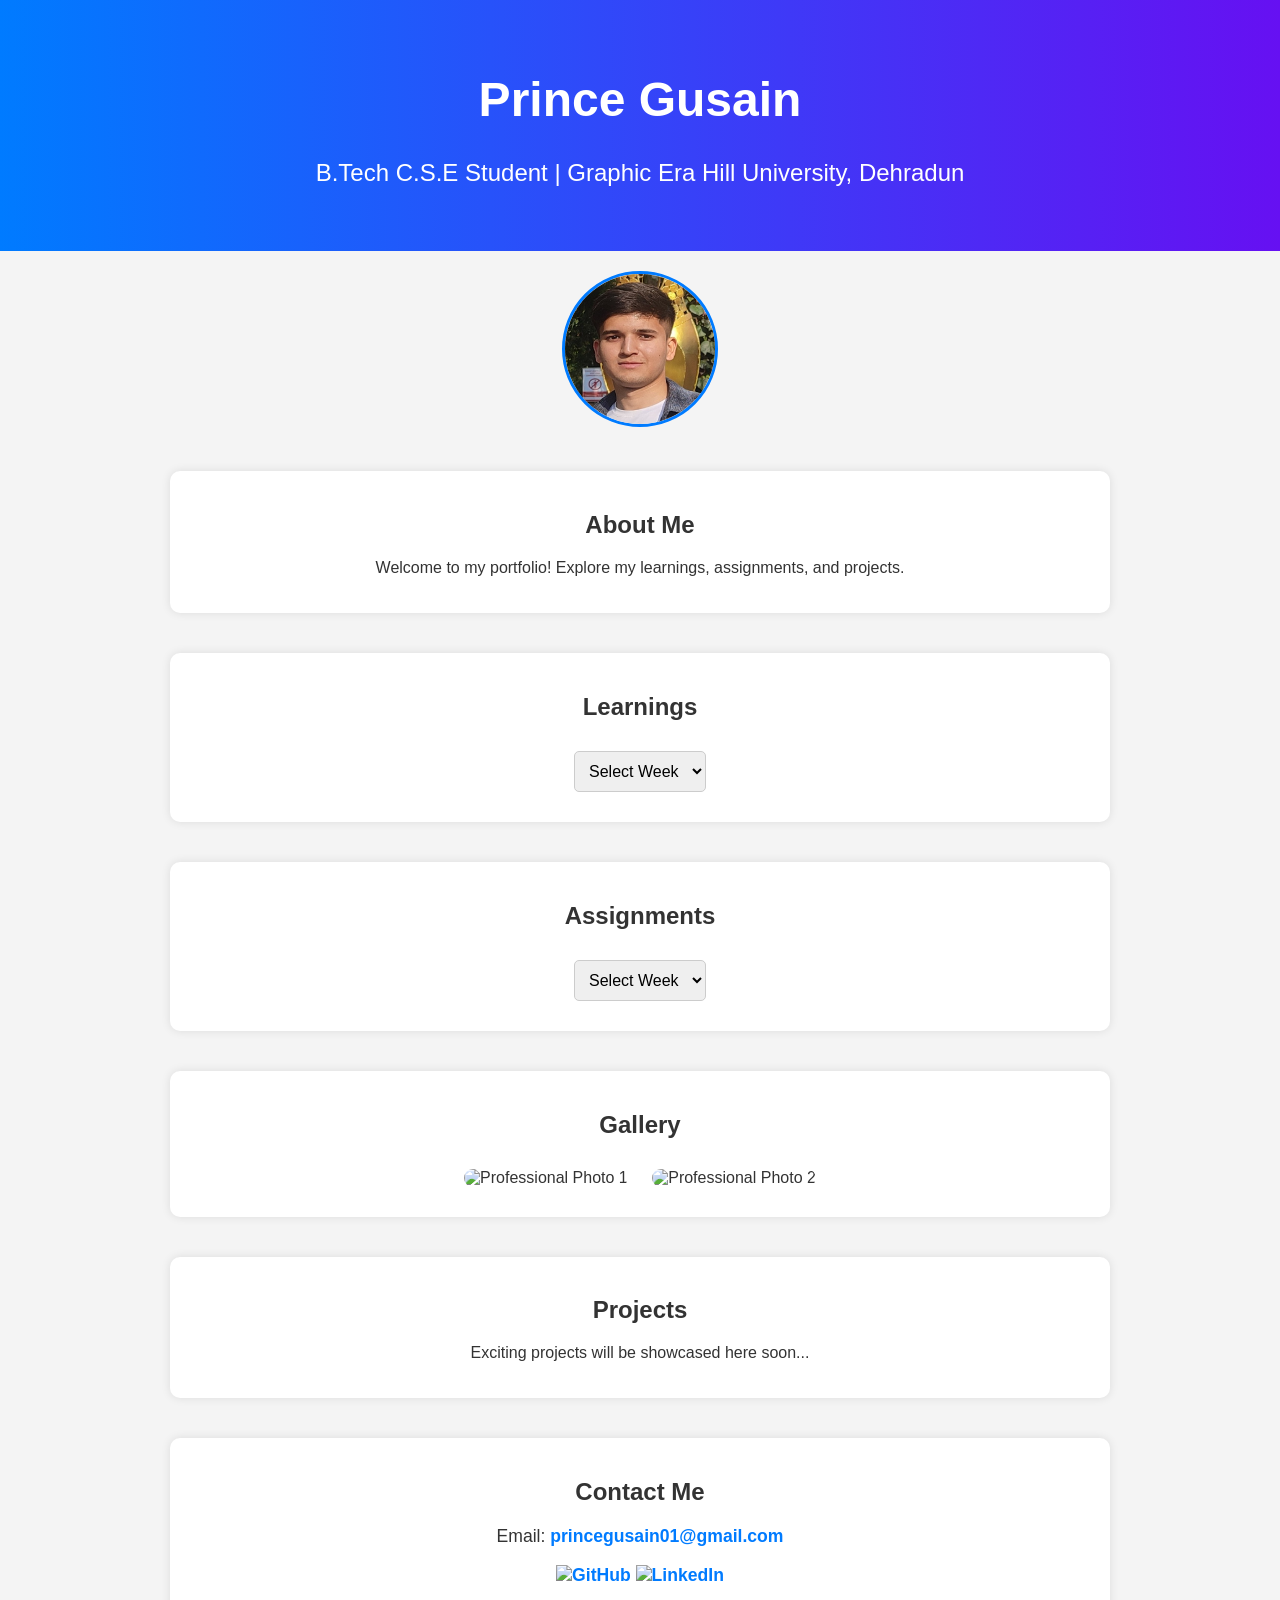
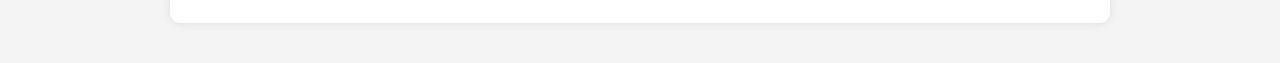
==== index.html @ 4e8738b8 "Update index.html" ====
<!DOCTYPE html>
<html lang="en">

<head>
    <meta charset="UTF-8">
    <meta name="viewport" content="width=device-width, initial-scale=1.0">
    <title>Prince Gusain - Portfolio</title>
    <style>
        body {
            font-family: 'Poppins', sans-serif;
            margin: 0;
            padding: 0;
            background: #f4f4f4;
            color: #333;
        }

        header {
            background: linear-gradient(to right, #007BFF, #6610f2);
            color: white;
            text-align: center;
            padding: 40px 20px;
            font-size: 1.5em;
        }

        .profile {
            text-align: center;
            margin-top: 20px;
        }

        .profile img {
            width: 150px;
            height: 150px;
            border-radius: 50%;
            border: 3px solid #007BFF;
        }

        .container {
            max-width: 900px;
            margin: 40px auto;
            background: white;
            padding: 20px;
            border-radius: 10px;
            box-shadow: 0px 0px 10px rgba(0, 0, 0, 0.1);
            text-align: center;
        }

        iframe {
            max-width: 100%;
            border-radius: 10px;
        }

        select {
            padding: 10px;
            margin: 10px;
            font-size: 1em;
            border-radius: 5px;
            border: 1px solid #ccc;
        }

        .gallery img {
            width: 150px;
            height: auto;
            margin: 10px;
            border-radius: 10px;
            transition: transform 0.3s;
        }

        .gallery img:hover {
            transform: scale(1.1);
        }

        a {
            color: #007BFF;
            text-decoration: none;
            font-weight: bold;
        }

        a:hover {
            text-decoration: underline;
        }

        .contact-info {
            font-size: 1.1em;
            margin-top: 10px;
        }

        .content {
            display: none;
            margin-top: 20px;
            padding: 20px;
            background: #e9ecef;
            border-radius: 10px;
            text-align: left;
        }
    </style>
    <script>
        function showContent(id, type) {
            let learningSections = ['week1-learning', 'week2-learning', 'week3-learning'];
            let assignmentSections = ['week1-assignment', 'week2-assignment', 'week3-assignment'];

            if (type === 'learning') {
                learningSections.forEach(section => {
                    document.getElementById(section).style.display = 'none';
                });
                if (id !== 'none') {
                    document.getElementById(id).style.display = 'block';
                }
            } else if (type === 'assignment') {
                assignmentSections.forEach(section => {
                    document.getElementById(section).style.display = 'none';
                });
                if (id !== 'none') {
                    document.getElementById(id).style.display = 'block';
                }
            }
        }
    </script>
</head>

<body>
    <header>
        <h1>Prince Gusain</h1>
        <p>B.Tech C.S.E Student | Graphic Era Hill University, Dehradun</p>
    </header>

    <section class="profile">
        <img src="profile.jpg" alt="Profile Picture">
    </section>

    <section class="container">
        <h2>About Me</h2>
        <p>Welcome to my portfolio! Explore my learnings, assignments, and projects.</p>
    </section>

    <section class="container">
        <h2>Learnings</h2>
        <select onchange="showContent(this.value, 'learning')">
            <option value="none">Select Week</option>
            <option value="week1-learning">Week 1</option>
            <option value="week2-learning">Week 2</option>
            <option value="week3-learning">Week 3</option>
        </select>

        <div id="week1-learning" class="content">
            <h3>Week 1 Learnings</h3>
            <p>In the first week, we began by learning about the subject, followed by an introduction to the
                e-portfolio. Next, we focused on self-introduction, where each of us was called to the stage to
                introduce ourselves to the class.</p>
        </div>
        <div id="week2-learning" class="content">
            <h3>Week 2 Learnings</h3>
            <p>In the second week, we were given a self-profiling sheet to fill out, which included questions about our
                personality, strengths, weaknesses, and more. Later, the responses were discussed in class, where each
                student was asked to share their answers.</p>
        </div>
        <div id="week3-learning" class="content">
            <h3>Week 3 Learnings</h3>
            <p>Content for Week 3 goes here...</p>
        </div>
    </section>

    <section class="container">
        <h2>Assignments</h2>
        <select onchange="showContent(this.value, 'assignment')">
            <option value="none">Select Week</option>
            <option value="week1-assignment">Week 1</option>
            <option value="week2-assignment">Week 2</option>
            <option value="week3-assignment">Week 3</option>
        </select>

        <div id="week1-assignment" class="content">
            <h3>Week 1 Assignments</h3>
            <iframe width="560" height="315" src="https://www.youtube.com/embed/slmmcpXMfIc?si=Z_7_9_yW4jCoWh1K"
                allowfullscreen></iframe>
        </div>
<!--         <div id="week2-assignment" class="content">
            <h3>Week 2 Assignments</h3>
            <p>Assignment content for Week 2 goes here...</p>
        </div> -->
        <div id="week2-assignment" class="content">
    <h3>Week 2 Assignments</h3>
    <p>Click below to view the scanned images of the assignment:</p>
    <a id="week2-assignment-link" href="#" target="_blank">
        <img src="w2p1" alt="Week 2 Assignment" width="200">
         <img src="w2p2" alt="Week 2 Assignment" width="200">
    </a>
</div>

        <div id="week3-assignment" class="content">
            <h3>Week 3 Assignments</h3>
            <p>Assignment content for Week 3 goes here...</p>
        </div>
    </section>

    <section class="container">
        <h2>Gallery</h2>
        <div class="gallery">
            <img src="photo1.jpg" alt="Professional Photo 1">
            <img src="photo2.jpg" alt="Professional Photo 2">
        </div>
    </section>

    <section class="container">
        <h2>Projects</h2>
        <p>Exciting projects will be showcased here soon...</p>
    </section>

    <section class="container">
        <h2>Contact Me</h2>
        <p class="contact-info">
            Email: <a href="mailto:princegusain01@gmail.com">princegusain01@gmail.com</a>
        </p>
        <p class="contact-info">
            <a href="https://github.com/yourgithub" target="_blank">
                <img src="github.jpg" alt="GitHub" width="40" height="40">
            </a>
            <a href="https://linkedin.com/in/yourlinkedin" target="_blank">
                <img src="linkedin.jpg" alt="LinkedIn" width="40" height="40">
            </a>
        </p>
    </section>
</body>

</html>
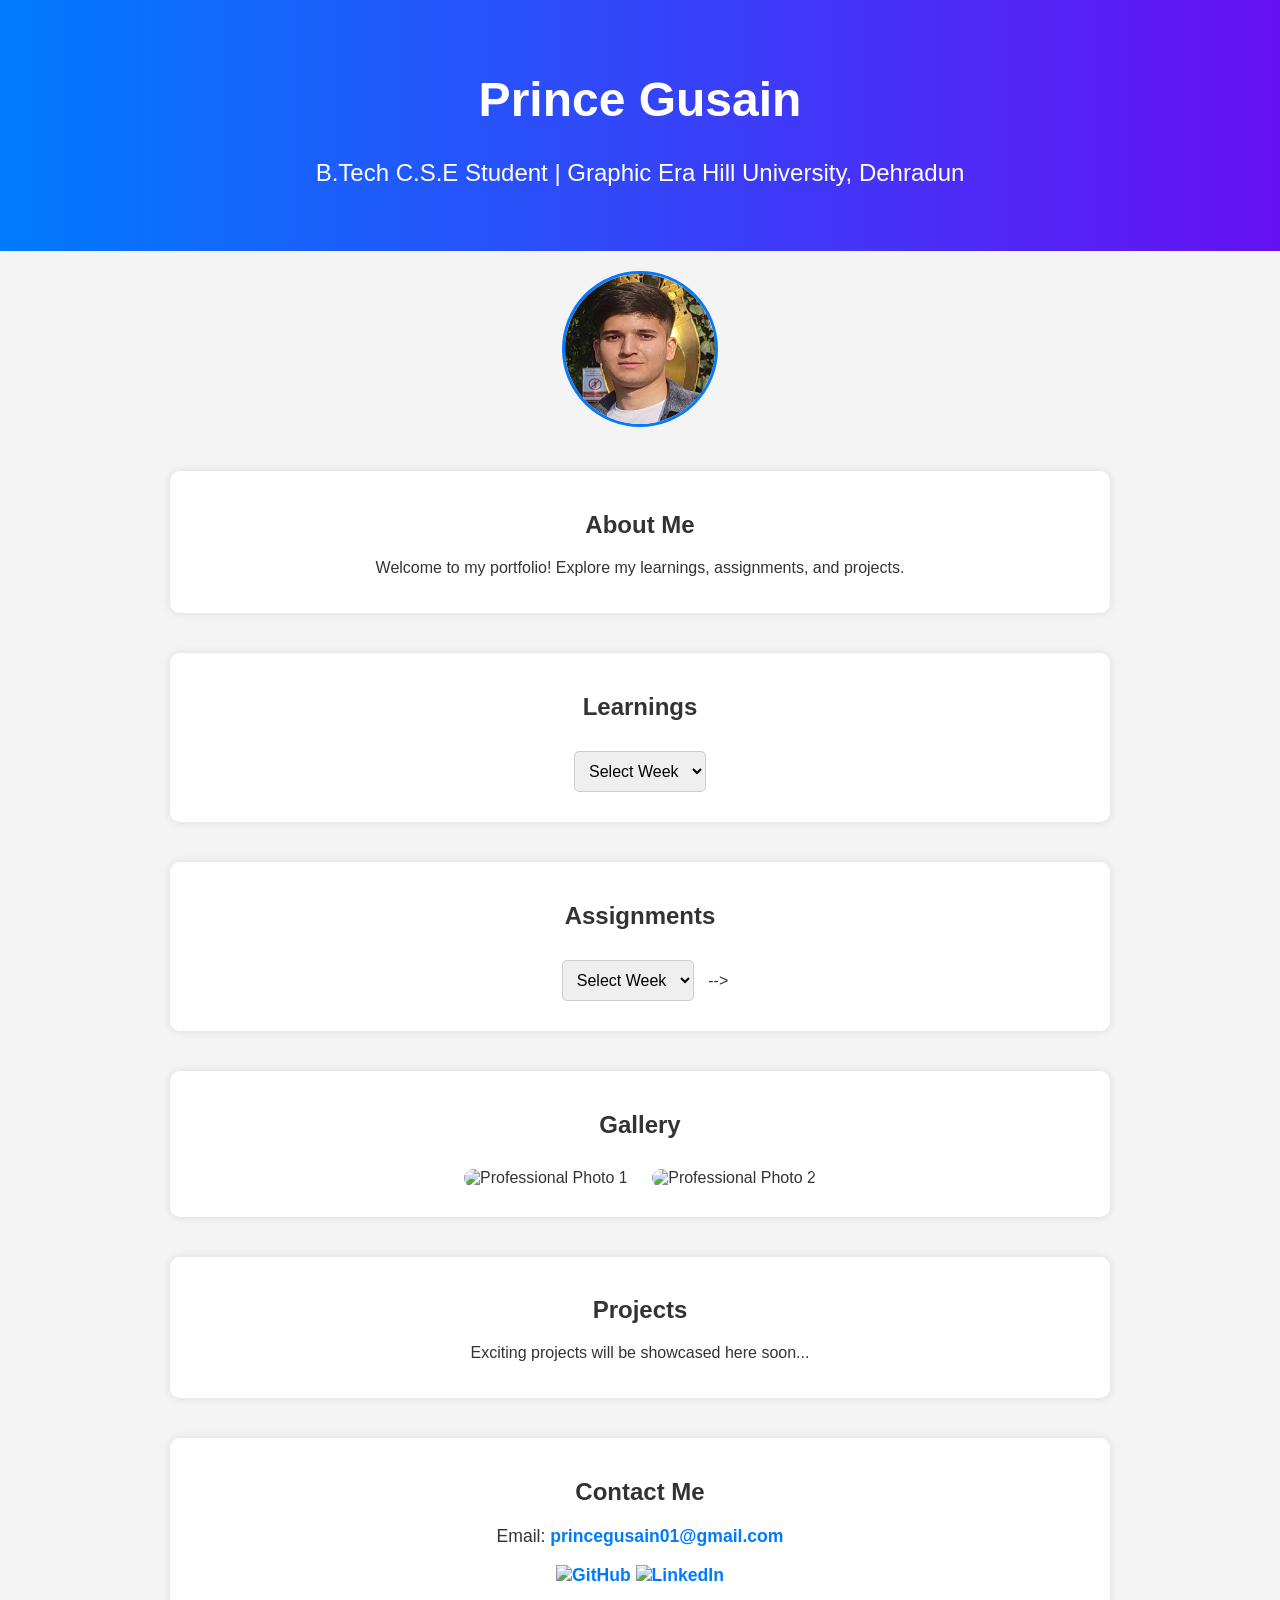
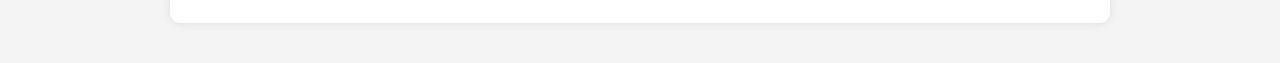
==== commit c1cd2743: "Update index.html" ====
--- a/index.html
+++ b/index.html
@@ -177,14 +177,107 @@
             <h3>Week 2 Assignments</h3>
             <p>Assignment content for Week 2 goes here...</p>
         </div> -->
-        <div id="week2-assignment" class="content">
+<!--         <div id="week2-assignment" class="content">
     <h3>Week 2 Assignments</h3>
     <p>Click below to view the scanned images of the assignment:</p>
     <a id="week2-assignment-link" href="#" target="_blank">
-        <img src="w2p1" alt="Week 2 Assignment" width="200">
-         <img src="w2p2" alt="Week 2 Assignment" width="200">
+        <img src="w2p1.jpg" alt="Week 2 Assignment" width="200">
+         <img src="w2p2.jpg" alt="Week 2 Assignment" width="200">
     </a>
+</div> -->
+<!--         <div id="week2-assignment" class="content">
+    <h3>Week 2 Assignments</h3>
+    <p>Click below to view the scanned images of the assignment:</p>
+    <button onclick="showAssignmentImages()">View Assignment</button>
+    <div id="assignment-images" style="display: none; margin-top: 20px;">
+        <img src="w2p1.jpg" alt="Scanned Assignment Page 1" width="300">
+        <img src="w2p2.jpg" alt="Scanned Assignment Page 2" width="300">
+<!--         <img src="image3.jpg" alt="Scanned Assignment Page 3" width="300"> -->
+        <!-- Add more images as needed -->
+    </div>
+</div> -->
+<div id="week2-assignment" class="content">
+    <h3>Week 2 Assignments</h3>
+    <p>Click below to view the scanned images of the assignment:</p>
+    <button onclick="showAssignmentImages()">View Assignment</button>
+    
+    <div id="assignment-images" style="display: none; margin-top: 20px;">
+        <img src="image1.jpg" alt="Scanned Assignment Page 1" class="thumbnail" onclick="openModal(this)">
+        <img src="image2.jpg" alt="Scanned Assignment Page 2" class="thumbnail" onclick="openModal(this)">
+        <img src="image3.jpg" alt="Scanned Assignment Page 3" class="thumbnail" onclick="openModal(this)">
+        <!-- Add more images as needed -->
+    </div>
 </div>
+
+<!-- Modal for Full-Size Image -->
+<div id="image-modal" class="modal">
+    <span class="close" onclick="closeModal()">&times;</span>
+    <img class="modal-content" id="full-image">
+</div>
+
+<style>
+    .thumbnail {
+        width: 200px;
+        cursor: pointer;
+        margin: 10px;
+        border-radius: 10px;
+        transition: transform 0.3s;
+    }
+    
+    .thumbnail:hover {
+        transform: scale(1.1);
+    }
+
+    .modal {
+        display: none;
+        position: fixed;
+        z-index: 1000;
+        left: 0;
+        top: 0;
+        width: 100%;
+        height: 100%;
+        background-color: rgba(0, 0, 0, 0.8);
+        text-align: center;
+    }
+
+    .modal-content {
+        max-width: 90%;
+        max-height: 90%;
+        margin-top: 5%;
+    }
+
+    .close {
+        position: absolute;
+        top: 10px;
+        right: 25px;
+        color: white;
+        font-size: 35px;
+        font-weight: bold;
+        cursor: pointer;
+    }
+</style>
+
+<script>
+    function showAssignmentImages() {
+        document.getElementById("assignment-images").style.display = "block";
+    }
+
+    function openModal(imgElement) {
+        document.getElementById("full-image").src = imgElement.src;
+        document.getElementById("image-modal").style.display = "block";
+    }
+
+    function closeModal() {
+        document.getElementById("image-modal").style.display = "none";
+    }
+</script>
+
+
+<script>
+    function showAssignmentImages() {
+        document.getElementById("assignment-images").style.display = "block";
+    }
+</script>
 
         <div id="week3-assignment" class="content">
             <h3>Week 3 Assignments</h3>
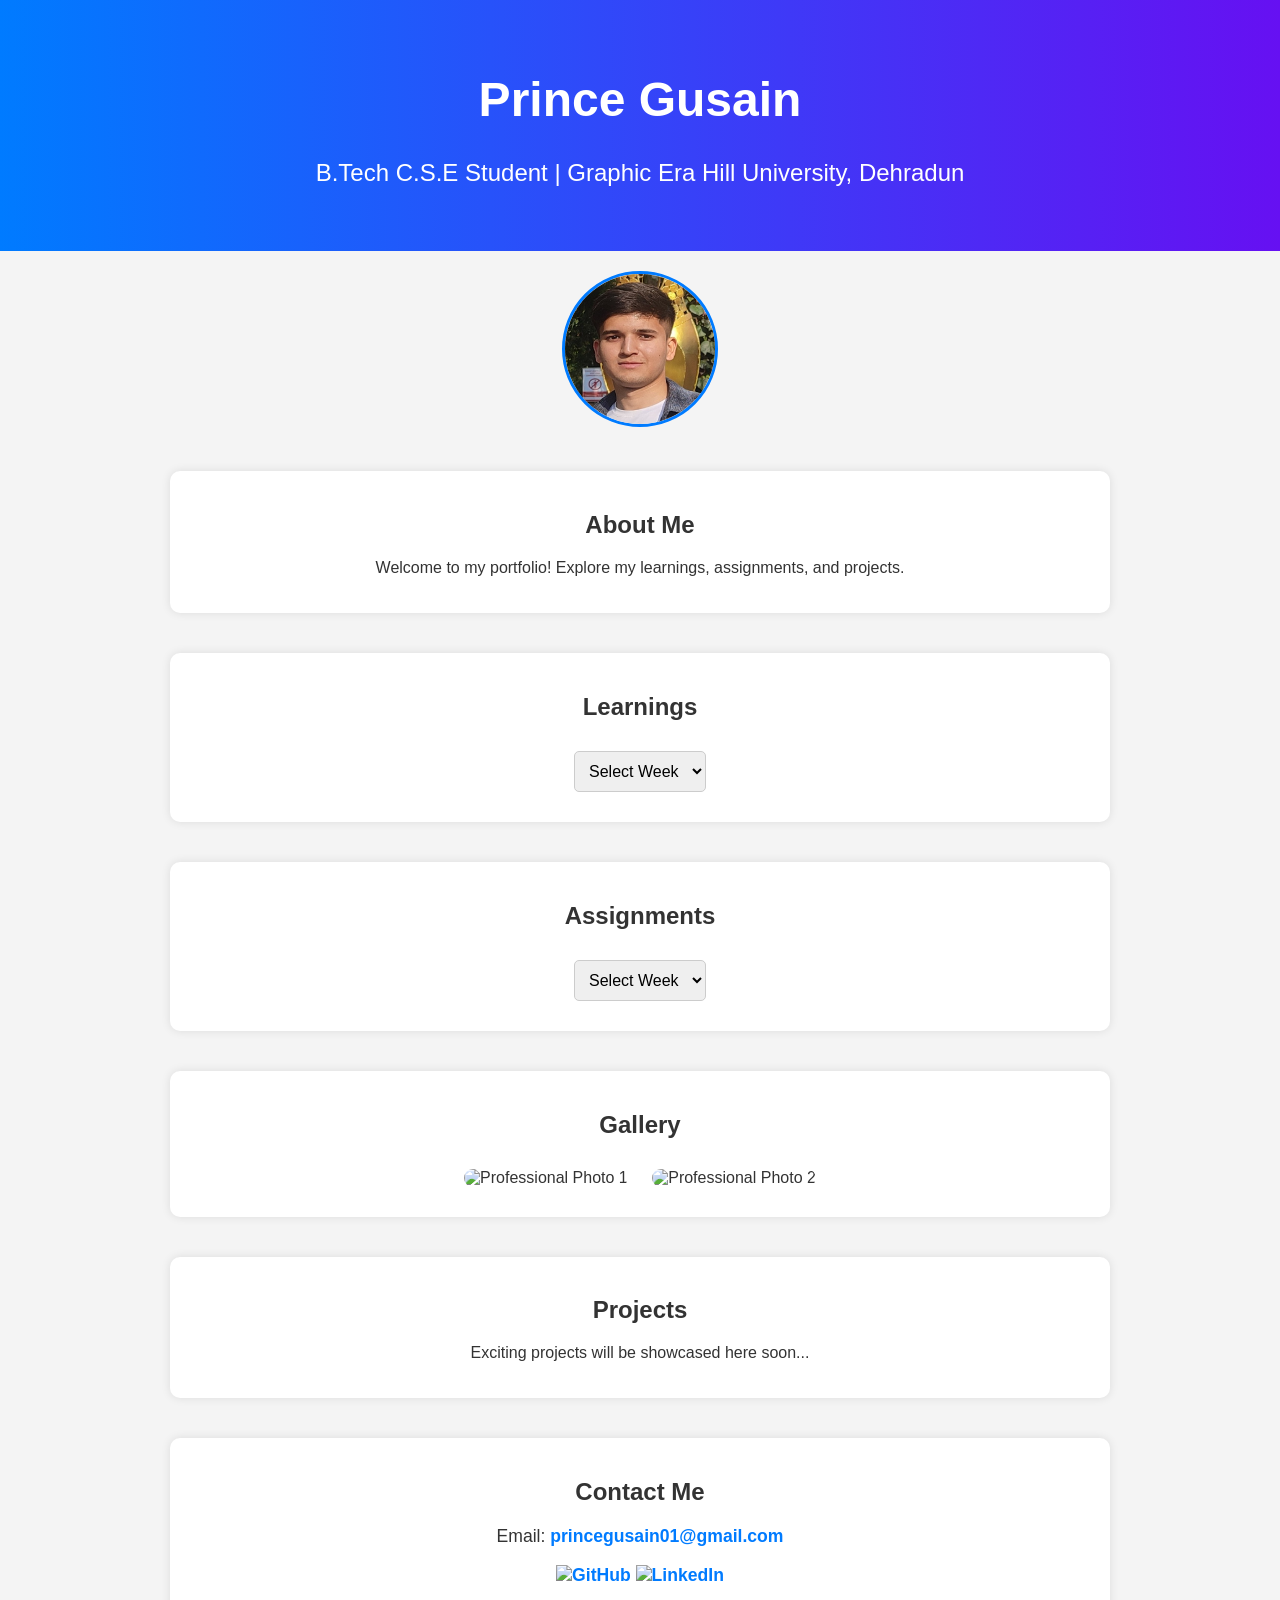
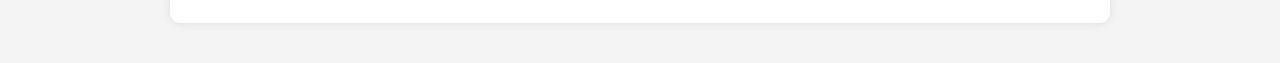
==== commit a97b6eea: "Update index.html" ====
--- a/index.html
+++ b/index.html
@@ -173,39 +173,14 @@
             <iframe width="560" height="315" src="https://www.youtube.com/embed/slmmcpXMfIc?si=Z_7_9_yW4jCoWh1K"
                 allowfullscreen></iframe>
         </div>
-<!--         <div id="week2-assignment" class="content">
-            <h3>Week 2 Assignments</h3>
-            <p>Assignment content for Week 2 goes here...</p>
-        </div> -->
-<!--         <div id="week2-assignment" class="content">
-    <h3>Week 2 Assignments</h3>
-    <p>Click below to view the scanned images of the assignment:</p>
-    <a id="week2-assignment-link" href="#" target="_blank">
-        <img src="w2p1.jpg" alt="Week 2 Assignment" width="200">
-         <img src="w2p2.jpg" alt="Week 2 Assignment" width="200">
-    </a>
-</div> -->
-<!--         <div id="week2-assignment" class="content">
-    <h3>Week 2 Assignments</h3>
-    <p>Click below to view the scanned images of the assignment:</p>
-    <button onclick="showAssignmentImages()">View Assignment</button>
-    <div id="assignment-images" style="display: none; margin-top: 20px;">
-        <img src="w2p1.jpg" alt="Scanned Assignment Page 1" width="300">
-        <img src="w2p2.jpg" alt="Scanned Assignment Page 2" width="300">
-<!--         <img src="image3.jpg" alt="Scanned Assignment Page 3" width="300"> -->
-        <!-- Add more images as needed -->
-    </div>
-</div> -->
 <div id="week2-assignment" class="content">
     <h3>Week 2 Assignments</h3>
     <p>Click below to view the scanned images of the assignment:</p>
     <button onclick="showAssignmentImages()">View Assignment</button>
     
     <div id="assignment-images" style="display: none; margin-top: 20px;">
-        <img src="image1.jpg" alt="Scanned Assignment Page 1" class="thumbnail" onclick="openModal(this)">
-        <img src="image2.jpg" alt="Scanned Assignment Page 2" class="thumbnail" onclick="openModal(this)">
-        <img src="image3.jpg" alt="Scanned Assignment Page 3" class="thumbnail" onclick="openModal(this)">
-        <!-- Add more images as needed -->
+        <img src="w2p1.jpg" alt="Scanned Assignment Page 1" class="thumbnail" onclick="openModal(this)">
+        <img src="w2p2.jpg" alt="Scanned Assignment Page 2" class="thumbnail" onclick="openModal(this)">
     </div>
 </div>
 
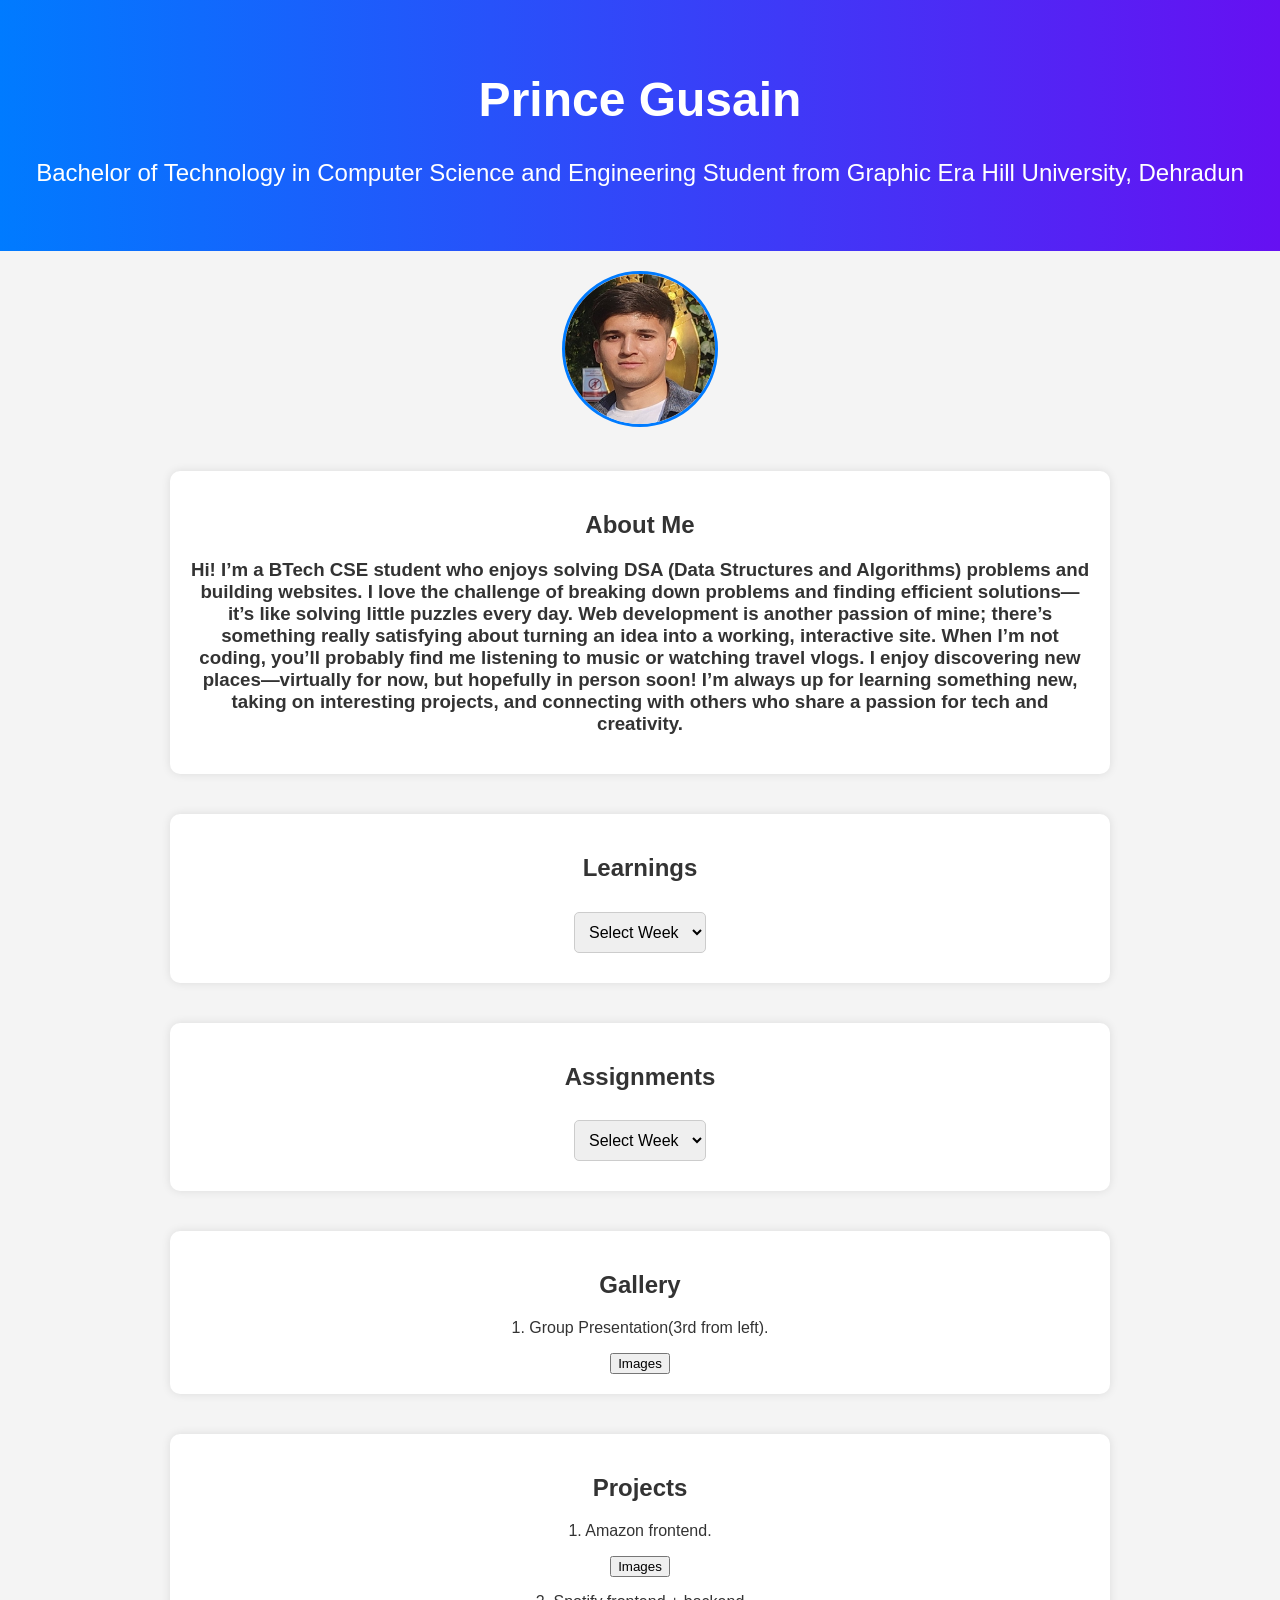
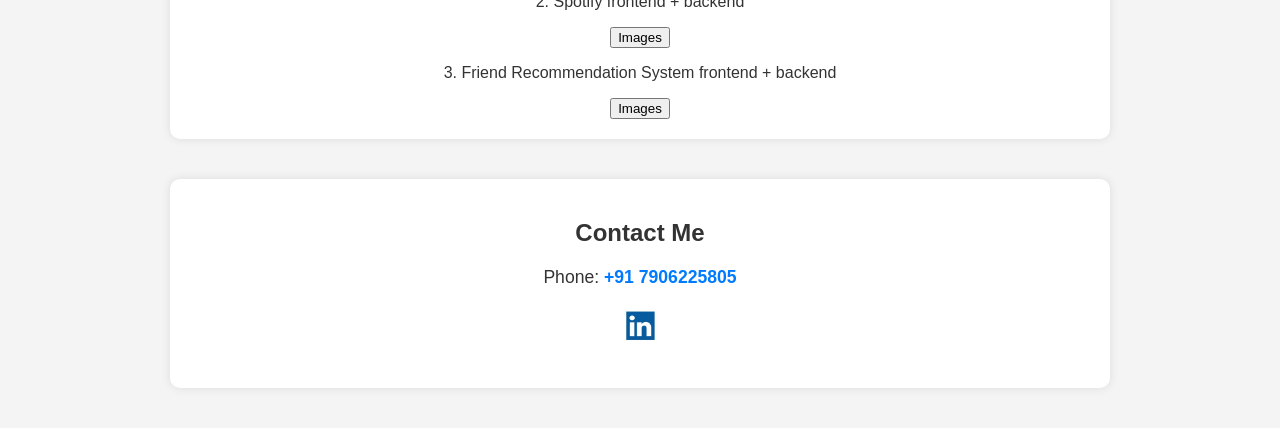
==== commit 5480f65f: "Add files via upload" ====
--- a/index.html
+++ b/index.html
@@ -5,122 +5,15 @@
     <meta charset="UTF-8">
     <meta name="viewport" content="width=device-width, initial-scale=1.0">
     <title>Prince Gusain - Portfolio</title>
-    <style>
-        body {
-            font-family: 'Poppins', sans-serif;
-            margin: 0;
-            padding: 0;
-            background: #f4f4f4;
-            color: #333;
-        }
-
-        header {
-            background: linear-gradient(to right, #007BFF, #6610f2);
-            color: white;
-            text-align: center;
-            padding: 40px 20px;
-            font-size: 1.5em;
-        }
-
-        .profile {
-            text-align: center;
-            margin-top: 20px;
-        }
-
-        .profile img {
-            width: 150px;
-            height: 150px;
-            border-radius: 50%;
-            border: 3px solid #007BFF;
-        }
-
-        .container {
-            max-width: 900px;
-            margin: 40px auto;
-            background: white;
-            padding: 20px;
-            border-radius: 10px;
-            box-shadow: 0px 0px 10px rgba(0, 0, 0, 0.1);
-            text-align: center;
-        }
-
-        iframe {
-            max-width: 100%;
-            border-radius: 10px;
-        }
-
-        select {
-            padding: 10px;
-            margin: 10px;
-            font-size: 1em;
-            border-radius: 5px;
-            border: 1px solid #ccc;
-        }
-
-        .gallery img {
-            width: 150px;
-            height: auto;
-            margin: 10px;
-            border-radius: 10px;
-            transition: transform 0.3s;
-        }
-
-        .gallery img:hover {
-            transform: scale(1.1);
-        }
-
-        a {
-            color: #007BFF;
-            text-decoration: none;
-            font-weight: bold;
-        }
-
-        a:hover {
-            text-decoration: underline;
-        }
-
-        .contact-info {
-            font-size: 1.1em;
-            margin-top: 10px;
-        }
-
-        .content {
-            display: none;
-            margin-top: 20px;
-            padding: 20px;
-            background: #e9ecef;
-            border-radius: 10px;
-            text-align: left;
-        }
-    </style>
-    <script>
-        function showContent(id, type) {
-            let learningSections = ['week1-learning', 'week2-learning', 'week3-learning'];
-            let assignmentSections = ['week1-assignment', 'week2-assignment', 'week3-assignment'];
-
-            if (type === 'learning') {
-                learningSections.forEach(section => {
-                    document.getElementById(section).style.display = 'none';
-                });
-                if (id !== 'none') {
-                    document.getElementById(id).style.display = 'block';
-                }
-            } else if (type === 'assignment') {
-                assignmentSections.forEach(section => {
-                    document.getElementById(section).style.display = 'none';
-                });
-                if (id !== 'none') {
-                    document.getElementById(id).style.display = 'block';
-                }
-            }
-        }
-    </script>
+    <link rel="stylesheet" href="style.css">
+    <script defer src="script.js"></script>
 </head>
 
 <body>
     <header>
         <h1>Prince Gusain</h1>
-        <p>B.Tech C.S.E Student | Graphic Era Hill University, Dehradun</p>
+        <p>Bachelor of Technology in Computer Science and Engineering Student from Graphic Era Hill University, Dehradun
+        </p>
     </header>
 
     <section class="profile">
@@ -129,7 +22,18 @@
 
     <section class="container">
         <h2>About Me</h2>
-        <p>Welcome to my portfolio! Explore my learnings, assignments, and projects.</p>
+        <p>
+        <h3>Hi! I’m a BTech CSE student who enjoys solving DSA (Data Structures and Algorithms) problems and building
+            websites. I love the challenge of breaking down problems and finding efficient solutions—it’s like solving
+            little puzzles every day. Web development is another passion of mine; there’s something really satisfying
+            about turning an idea into a working, interactive site.
+
+            When I’m not coding, you’ll probably find me listening to music or watching travel vlogs. I enjoy
+            discovering new places—virtually for now, but hopefully in person soon!
+
+            I’m always up for learning something new, taking on interesting projects, and connecting with others who
+            share a passion for tech and creativity.</h3>
+        </p>
     </section>
 
     <section class="container">
@@ -139,23 +43,35 @@
             <option value="week1-learning">Week 1</option>
             <option value="week2-learning">Week 2</option>
             <option value="week3-learning">Week 3</option>
+            <option value="week4-learning">Week 4</option>
+            <option value="week5-learning">Week 5</option>
+            <option value="week6-learning">Week 6</option>
         </select>
 
         <div id="week1-learning" class="content">
             <h3>Week 1 Learnings</h3>
             <p>In the first week, we began by learning about the subject, followed by an introduction to the
-                e-portfolio. Next, we focused on self-introduction, where each of us was called to the stage to
-                introduce ourselves to the class.</p>
+                e-portfolio...</p>
         </div>
         <div id="week2-learning" class="content">
             <h3>Week 2 Learnings</h3>
-            <p>In the second week, we were given a self-profiling sheet to fill out, which included questions about our
-                personality, strengths, weaknesses, and more. Later, the responses were discussed in class, where each
-                student was asked to share their answers.</p>
+            <p>In the second week, we were given a self-profiling sheet to fill out...</p>
         </div>
         <div id="week3-learning" class="content">
             <h3>Week 3 Learnings</h3>
-            <p>Content for Week 3 goes here...</p>
+            <p>In the third week, we had our group presentations.</p>
+        </div>
+        <div id="week4-learning" class="content">
+            <h3>Week 4 Learnings</h3>
+            <p>In the fourth week, we had to give speaches infront of the class.</p>
+        </div>
+        <div id="week5-learning" class="content">
+            <h3>Week 5 Learnings</h3>
+            <p>In the fifth week, we had group discussions.</p>
+        </div>
+        <div id="week6-learning" class="content">
+            <h3>Week 6 Learnings</h3>
+            <p>In the sixth week, our e portfolios are assessed and marks are given to us.</p>
         </div>
     </section>
 
@@ -166,127 +82,222 @@
             <option value="week1-assignment">Week 1</option>
             <option value="week2-assignment">Week 2</option>
             <option value="week3-assignment">Week 3</option>
+            <option value="week4-assignment">Week 4</option>
+            <option value="week5-assignment">Week 5</option>
+            <option value="week6-assignment">Week 6</option>
         </select>
 
+        <!-- Week 1 -->
         <div id="week1-assignment" class="content">
-            <h3>Week 1 Assignments</h3>
-            <iframe width="560" height="315" src="https://www.youtube.com/embed/slmmcpXMfIc?si=Z_7_9_yW4jCoWh1K"
-                allowfullscreen></iframe>
-        </div>
-<div id="week2-assignment" class="content">
-    <h3>Week 2 Assignments</h3>
-    <p>Click below to view the scanned images of the assignment:</p>
-    <button onclick="showAssignmentImages()">View Assignment</button>
-    
-    <div id="assignment-images" style="display: none; margin-top: 20px;">
-        <img src="w2p1.jpg" alt="Scanned Assignment Page 1" class="thumbnail" onclick="openModal(this)">
-        <img src="w2p2.jpg" alt="Scanned Assignment Page 2" class="thumbnail" onclick="openModal(this)">
-    </div>
-</div>
-
-<!-- Modal for Full-Size Image -->
-<div id="image-modal" class="modal">
-    <span class="close" onclick="closeModal()">&times;</span>
-    <img class="modal-content" id="full-image">
-</div>
-
-<style>
-    .thumbnail {
-        width: 200px;
-        cursor: pointer;
-        margin: 10px;
-        border-radius: 10px;
-        transition: transform 0.3s;
-    }
-    
-    .thumbnail:hover {
-        transform: scale(1.1);
-    }
-
-    .modal {
-        display: none;
-        position: fixed;
-        z-index: 1000;
-        left: 0;
-        top: 0;
-        width: 100%;
-        height: 100%;
-        background-color: rgba(0, 0, 0, 0.8);
-        text-align: center;
-    }
-
-    .modal-content {
-        max-width: 90%;
-        max-height: 90%;
-        margin-top: 5%;
-    }
-
-    .close {
-        position: absolute;
-        top: 10px;
-        right: 25px;
-        color: white;
-        font-size: 35px;
-        font-weight: bold;
-        cursor: pointer;
-    }
-</style>
-
-<script>
-    function showAssignmentImages() {
-        document.getElementById("assignment-images").style.display = "block";
-    }
-
-    function openModal(imgElement) {
-        document.getElementById("full-image").src = imgElement.src;
-        document.getElementById("image-modal").style.display = "block";
-    }
-
-    function closeModal() {
-        document.getElementById("image-modal").style.display = "none";
-    }
-</script>
-
-
-<script>
-    function showAssignmentImages() {
-        document.getElementById("assignment-images").style.display = "block";
-    }
-</script>
-
+            <h3>Week 1 Assignment - Self Introduction recorded video of 1 minute.</h3>
+            <video width="560" height="315" controls>
+                <source src="intro.mp4" type="video/mp4">
+                Your browser does not support the video tag.
+            </video>
+        </div>
+
+
+        <!-- Week 2 -->
+        <div id="week2-assignment" class="content">
+            <h3>Week 2 Assignment - Hand written PDF to be uploaded of sixteen Questions and Answers of self profiling
+                sheet.</h3>
+
+            <!-- Embedded PDF viewer -->
+            <iframe src="Self Profiling Sheet.pdf" width="100%" height="600px"
+                style="border: 1px solid #ccc; border-radius: 10px;">
+                This browser does not support PDFs. Please download the PDF to view it.
+            </iframe>
+        </div>
+
+        <!-- Week 3 -->
         <div id="week3-assignment" class="content">
-            <h3>Week 3 Assignments</h3>
-            <p>Assignment content for Week 3 goes here...</p>
-        </div>
-    </section>
+            <h3>Week 3 Assignment - Hand written Cover Letter in form of an E-mail.</h3>
+
+            <!-- Embedded PDF viewer -->
+            <iframe src="Cover Letter.pdf" width="100%" height="600px"
+                style="border: 1px solid #ccc; border-radius: 10px;">
+                This browser does not support PDFs. Please download the PDF to view it.
+            </iframe>
+        </div>
+
+        <!-- Week 4 -->
+        <div id="week4-assignment" class="content">
+            <h3>Week 4 Assignment - Recorded Speech of 1 minute.
+            </h3>
+            <video width="560" height="315" controls>
+                <source src="speech.mp4" type="video/mp4">
+                Your browser does not support the video tag.
+            </video>
+        </div>
+
+        <!-- Week 5 -->
+        <div id="week5-assignment" class="content">
+            <h3>Week 5 Assignment - Movie review and related three Questions and Answers.
+            </h3>
+            <h3>The Sound of Music – Movie Review</h3>
+            <h4>The Sound of Music is a beautiful and heartwarming movie set in Austria just before World War II. It
+                tells the story of Maria, a cheerful and kind young woman training to be a nun. She's sent to be the
+                governess for a strict naval officer’s seven children. At first, the kids are distant and the father is
+                cold, but Maria slowly brings music, laughter, and love into their home.
+
+                The movie has some really famous songs like "Do-Re-Mi," "My Favorite Things," and "Edelweiss." Julie
+                Andrews, who plays Maria, is absolutely charming and makes you feel every moment. The movie is also
+                visually stunning, with amazing views of the mountains and countryside.
+
+                It’s not just about music and family—it also shows how the family stands up for what’s right when the
+                Nazis take over Austria. It's a mix of joy, romance, and courage that still feels meaningful even today.
+            </h4>
+            <h3>3 Simple Questions & Answers</h3>
+            <h4>Q1: What is The Sound of Music mainly about?
+                A: It’s about a woman named Maria who brings love and music into a strict family’s life and helps them
+                become close again.</h4>
+            <h4>Q2: How does Maria help the von Trapp family?
+                A: She teaches the kids to sing and play, helps them open up emotionally, and brings the father and
+                children closer together.</h4>
+            <h4>Q3: Why do the von Trapps leave Austria?
+                A: Because Captain von Trapp doesn’t want to work for the Nazis, so the family escapes to stay free and
+                safe.</h4>
+
+        </div>
+
+        <!-- Week 6 -->
+        <div id="week6-assignment" class="content">
+            <h3>Week 6 Assignment - Top 25 Learnings from PESE lectures</h3>
+
+            <pre>
+<h3>1. Don’t Make Fun of Classmates
+Everyone is learning—respect helps us grow together.
+
+2. We Are a Team
+Supporting each other creates a positive space to improve.
+
+3. Help Each Other Improve
+Share tips, correct gently, and celebrate progress.
+
+4. Learn from Each Other's Mistakes
+Every mistake is a chance for the whole class to learn.
+
+5. Practice English Daily
+Spend at least 1 hour reading, writing, listening, or speaking in English.
+
+6. Read to Build Vocabulary
+Reading books, articles, or even comics helps you learn new words and sentence structures.
+
+7. Write Regularly
+Journaling, essays, or even short stories help improve grammar and expression.
+
+8. Listen to English Every Day
+Watch videos, listen to podcasts, or songs to improve pronunciation and understanding.
+
+9. Speak Without Fear
+Fluency comes from speaking, even if you make mistakes.
+
+10. Group Activities Build Teamwork
+Working together helps develop leadership, cooperation, and confidence.
+
+11. Speeches Build Confidence
+Speaking in front of others improves public speaking and self-expression.
+
+12. Group Discussions Improve Thinking
+Talking about topics helps develop opinions and listening skills.
+
+13. Group Presentations Teach Responsibility
+Everyone has a part, and success comes from working together.
+
+14. Give and Receive Feedback Politely
+Positive and respectful feedback helps improve performance.
+
+15. Behave Well in Class
+Discipline shows respect for the teacher, classmates, and learning process.
+
+16. Be Respectful to All Opinions
+Everyone sees things differently—learn to listen with an open mind.
+
+17. Confidence Grows with Practice
+The more you participate, the stronger your communication becomes.
+
+18. Use English in Daily Life
+Talk to friends, ask questions, and think in English to improve fluency.
+
+19. Stay Positive and Encourage Others
+A good attitude makes the whole class more motivated.
+
+20. Correct Gently, Not Rudely
+Help your friends improve without making them feel bad.
+
+21. Don’t Be Afraid to Make Mistakes
+Mistakes are part of learning—what matters is learning from them.
+
+22. Be an Active Listener
+Show that you are paying attention when someone is speaking.
+
+23. Take Notes During Discussions
+Writing down ideas helps remember and learn better.
+
+24. Respect Everyone’s Speaking Time
+Don’t interrupt—let everyone express themselves.
+
+25. Celebrate Small Improvements
+Growth takes time—recognize each step forward.</h3>
+    </pre>
+        </div>
+
+    </section>
+
 
     <section class="container">
         <h2>Gallery</h2>
-        <div class="gallery">
-            <img src="photo1.jpg" alt="Professional Photo 1">
-            <img src="photo2.jpg" alt="Professional Photo 2">
+        <div class="project">
+            <p>1. Group Presentation(3rd from left).</p>
+            <button onclick="toggleImage('Group Presentation-img')">Images</button>
+            <div id="Group Presentation-img" style="display:none; margin-top:10px;">
+                <img src="group.jpg" alt="Group Presentation"
+                    style="max-width: 100%; height: auto; border-radius: 8px;">
+            </div>
         </div>
     </section>
 
     <section class="container">
         <h2>Projects</h2>
-        <p>Exciting projects will be showcased here soon...</p>
+
+        <div class="project">
+            <p>1. Amazon frontend.</p>
+            <button onclick="toggleImage('amazon-img')">Images</button>
+            <div id="amazon-img" style="display:none; margin-top:10px;">
+                <img src="amazon.png" alt="Amazon Frontend" style="max-width: 100%; height: auto; border-radius: 8px;">
+            </div>
+        </div>
+
+        <div class="project">
+            <p>2. Spotify frontend + backend</p>
+            <button onclick="toggleImage('spotify-img')">Images</button>
+            <div id="spotify-img" style="display:none; margin-top:10px;">
+                <img src="spotify.png" alt="Spotify Frontend and Backend"
+                    style="max-width: 100%; height: auto; border-radius: 8px;">
+            </div>
+        </div>
+
+        <div class="project">
+            <p>3. Friend Recommendation System frontend + backend</p>
+            <button onclick="toggleImage('friendrec-img')">Images</button>
+            <div id="friendrec-img" style="display:none; margin-top:10px;">
+                <img src="friend.png" alt="Friend Recommendation System"
+                    style="max-width: 100%; height: auto; border-radius: 8px;">
+            </div>
+        </div>
     </section>
 
     <section class="container">
         <h2>Contact Me</h2>
         <p class="contact-info">
-            Email: <a href="mailto:princegusain01@gmail.com">princegusain01@gmail.com</a>
+            Phone: <a href="tel:+91 7906225805">+91 7906225805</a>
         </p>
         <p class="contact-info">
-            <a href="https://github.com/yourgithub" target="_blank">
-                <img src="github.jpg" alt="GitHub" width="40" height="40">
-            </a>
-            <a href="https://linkedin.com/in/yourlinkedin" target="_blank">
+            <a href="https://www.linkedin.com/in/prince-gusain-8b5140325/" target="_blank">
                 <img src="linkedin.jpg" alt="LinkedIn" width="40" height="40">
             </a>
         </p>
     </section>
 </body>
 
-</html>
+</html>
--- a/style.css
+++ b/style.css
@@ -0,0 +1,109 @@
+body {
+    font-family: 'Poppins', sans-serif;
+    margin: 0;
+    padding: 0;
+    background: #f4f4f4;
+    color: #333;
+}
+
+header {
+    background: linear-gradient(to right, #007BFF, #6610f2);
+    color: white;
+    text-align: center;
+    padding: 40px 20px;
+    font-size: 1.5em;
+}
+
+.profile {
+    text-align: center;
+    margin-top: 20px;
+}
+
+.profile img {
+    width: 150px;
+    height: 150px;
+    border-radius: 50%;
+    border: 3px solid #007BFF;
+}
+
+.container {
+    max-width: 900px;
+    margin: 40px auto;
+    background: white;
+    padding: 20px;
+    border-radius: 10px;
+    box-shadow: 0px 0px 10px rgba(0, 0, 0, 0.1);
+    text-align: center;
+}
+
+iframe {
+    max-width: 100%;
+    border-radius: 10px;
+}
+
+select {
+    padding: 10px;
+    margin: 10px;
+    font-size: 1em;
+    border-radius: 5px;
+    border: 1px solid #ccc;
+}
+
+.gallery img {
+    width: 150px;
+    height: auto;
+    margin: 10px;
+    border-radius: 10px;
+    transition: transform 0.3s;
+}
+
+.gallery img:hover {
+    transform: scale(1.1);
+}
+
+a {
+    color: #007BFF;
+    text-decoration: none;
+    font-weight: bold;
+}
+
+a:hover {
+    text-decoration: underline;
+}
+
+.contact-info {
+    font-size: 1.1em;
+    margin-top: 10px;
+}
+
+.content {
+    display: none;
+    margin-top: 20px;
+    padding: 20px;
+    background: #e9ecef;
+    border-radius: 10px;
+    text-align: left;
+}
+input[type="file"], textarea {
+    margin-top: 10px;
+    padding: 8px;
+    font-size: 1em;
+    border-radius: 5px;
+    border: 1px solid #ccc;
+    width: 100%;
+    max-width: 500px;
+}
+a[href$=".pdf"] {
+    display: inline-block;
+    margin-top: 10px;
+    padding: 10px 15px;
+    background-color: #007BFF;
+    color: white;
+    border-radius: 5px;
+    text-decoration: none;
+    font-weight: bold;
+}
+
+a[href$=".pdf"]:hover {
+    background-color: #0056b3;
+}
